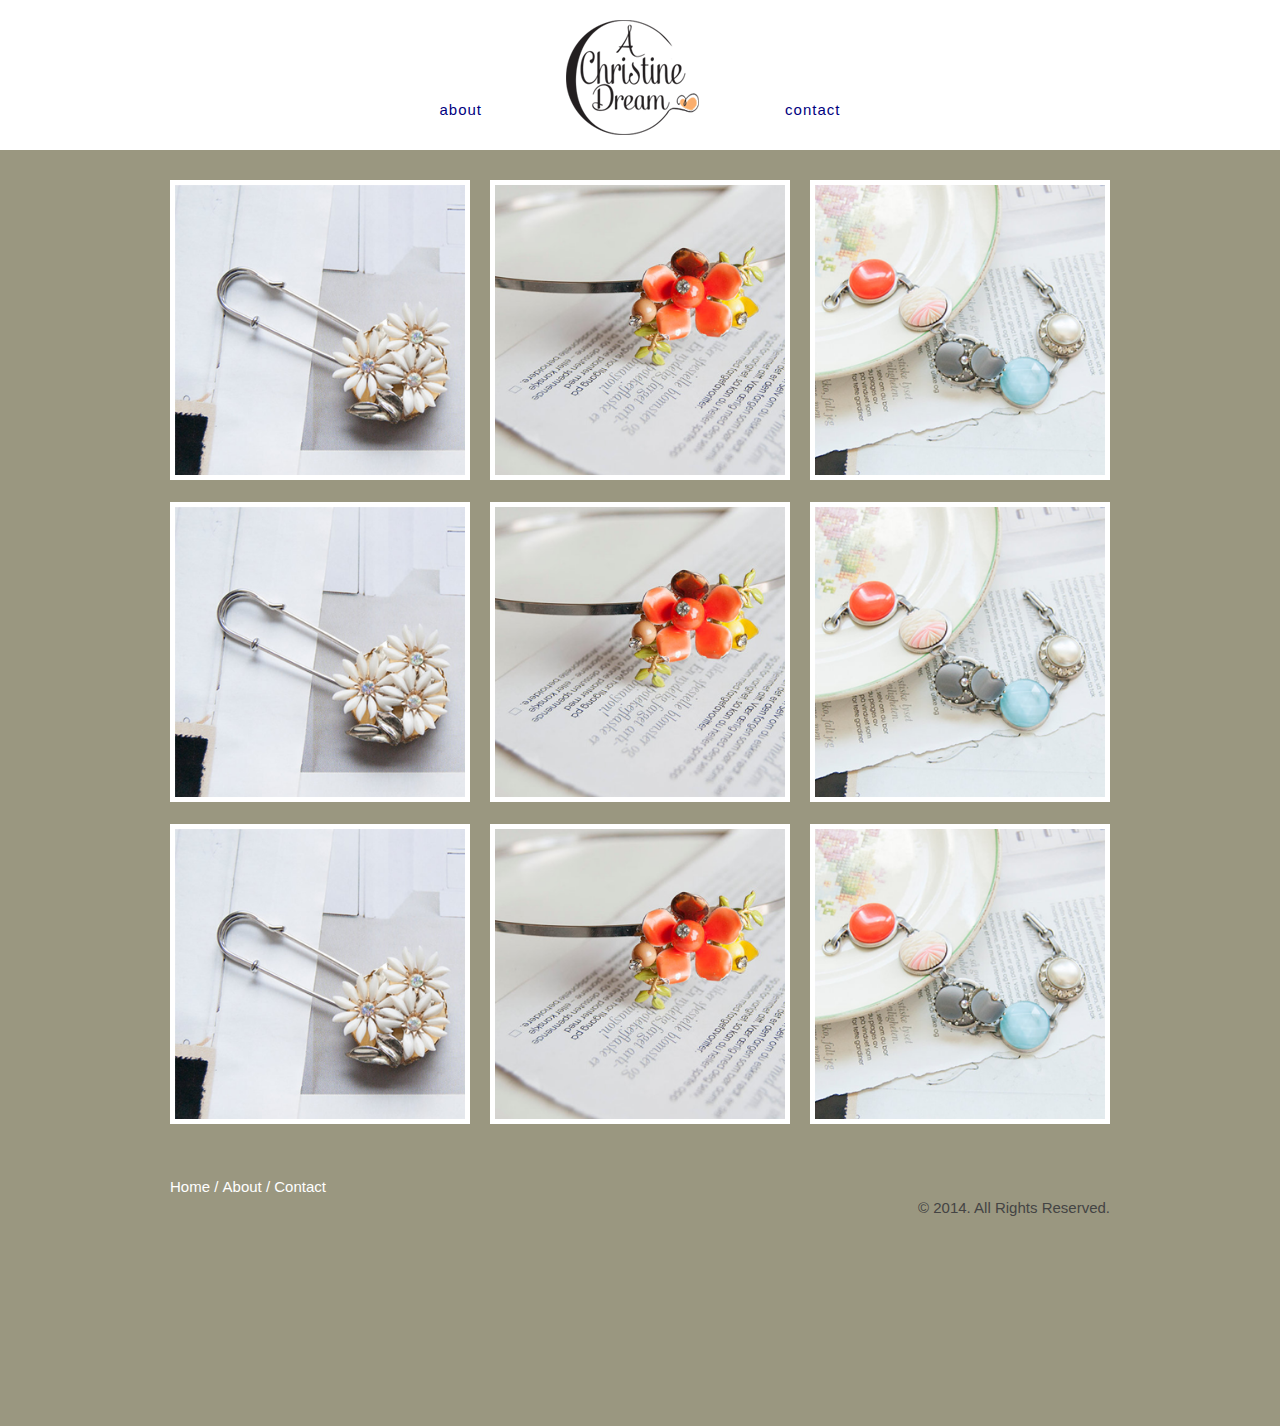
==== index.html @ 104e5420 "this is my first commit" ====
<!DOCTYPE html>
<!--[if lt IE 7 ]><html class="ie ie6" lang="en"> <![endif]-->
<!--[if IE 7 ]><html class="ie ie7" lang="en"> <![endif]-->
<!--[if IE 8 ]><html class="ie ie8" lang="en"> <![endif]-->
<!--[if (gte IE 9)|!(IE)]><!--><html lang="en"> <!--<![endif]-->
<head>

	<!-- Basic Page Needs
  ================================================== -->
	<meta charset="utf-8">
	<title>A Christine Dream</title>
	<meta name="description" content="">
	<meta name="author" content="">

	<!-- Mobile Specific Metas
  ================================================== -->
	<meta name="viewport" content="width=device-width, initial-scale=1, maximum-scale=1">

	<!-- CSS
  ================================================== -->
	<link rel="stylesheet" href="stylesheets/base.css">
	<link rel="stylesheet" href="stylesheets/skeleton.css">
	<link rel="stylesheet" href="stylesheets/layout.css">
	<link rel="stylesheet" type="text/css" href="stylesheets/rules.css">
	<link rel="stylesheet" type="text/css" href="stylesheets/image-hover.css">

  <script src="js/modernizr.custom.js"></script>

	<!--[if lt IE 9]>
		<script src="http://html5shim.googlecode.com/svn/trunk/html5.js"></script>
	<![endif]-->

	<!-- Favicons
	================================================== -->
	<link rel="shortcut icon" href="images/favicon.ico">
	<link rel="apple-touch-icon" href="images/apple-touch-icon.png">
	<link rel="apple-touch-icon" sizes="72x72" href="images/apple-touch-icon-72x72.png">
	<link rel="icon" sizes="114x114" href="images/favicon.ico">

</head>
<body>
	<header>
		 <div class="navigation"> 
            <a href="about.html">about</a>
            <a href="#" class="logo">
				<img src="images/logo.png" alt="A Christine Dream Logo" >
			</a> 
            <a href="contact.html">contact</a>

        </div>
		</nav>	
	</header>
	
	<section class="main-body">
		<div class="container">
			<div class="row">
				<ul class="grid cs-style-3">
					
					<li class="block-element one-third column">
						<figure>
							<img src="images/image4-350.png" class="block-element-image">
							<figcaption>
								<h3>Hairpin</h3>
								<a href=""> Take a look</a>
							</figcaption>
						</figure>
					</li>

					<li class="block-element one-third column">
						<figure>
							<img src="images/image2-350.png" class="block-element-image">
							<figcaption>
								<h3>Head band</h3>
								<a href=""> Take a look</a>
							</figcaption>
						</figure>
					</li>

					<li class="block-element one-third column">
						<figure>
							<img src="images/image3-350.png" class="block-element-image">
							<figcaption>
								<h3>Bracelet</h3>
								<a href=""> Take a look</a>
							</figcaption>
						</figure>
					</li>
					
				</ul>
			</div>

			<div class="row">
				<ul class="grid cs-style-3">
					
					<li class="block-element one-third column">
						<figure>
							<img src="images/image4-350.png" class="block-element-image">
							<figcaption>
								<h3>Hairpin</h3>
								<a href=""> Take a look</a>
							</figcaption>
						</figure>
					</li>

					<li class="block-element one-third column">
						<figure>
							<img src="images/image2-350.png" class="block-element-image">
							<figcaption>
								<h3>Head band</h3>
								<a href=""> Take a look</a>
							</figcaption>
						</figure>
					</li>

					<li class="block-element one-third column">
						<figure>
							<img src="images/image3-350.png" class="block-element-image">
							<figcaption>
								<h3>Bracelet</h3>
								<a href=""> Take a look</a>
							</figcaption>
						</figure>
					</li>
					
				</ul>
			</div>

			<div class="row">
				<ul class="grid cs-style-3">
					
					<li class="block-element one-third column">
						<figure>
							<img src="images/image4-350.png" class="block-element-image">
							<figcaption>
								<h3>Hairpin</h3>
								<a href=""> Take a look</a>
							</figcaption>
						</figure>
					</li>

					<li class="block-element one-third column">
						<figure>
							<img src="images/image2-350.png" class="block-element-image">
							<figcaption>
								<h3>Head band</h3>
								<a href=""> Take a look</a>
							</figcaption>
						</figure>
					</li>

					<li class="block-element one-third column">
						<figure>
							<img src="images/image3-350.png" class="block-element-image">
							<figcaption>
								<h3>Bracelet</h3>
								<a href=""> Take a look</a>
							</figcaption>
						</figure>
					</li>
					
				</ul>
			</div>
		</div>
	</section>

	<footer>
	    <div class="container footer-content"> 
    	<nav class="one-half columns left">
				<ul>
          <li><a href="index.html">Home</a></li>
          <li><a href="about.html">About</a></li>
          <li><a href="contact.html">Contact</a></li>
        </ul>
      </nav>
      <div class="one-half columns last">
        <p>&copy; 2014. All Rights Reserved.</p>
      </div>
    </div>
	</footer>

  <script src="js/toucheffects.js"></script>
</body>
</html>
---- stylesheets/base.css ----
/*
* Skeleton V1.2
* Copyright 2011, Dave Gamache
* www.getskeleton.com
* Free to use under the MIT license.
* http://www.opensource.org/licenses/mit-license.php
* 6/20/2012
*/


/* Table of Content
==================================================
	#Reset & Basics
	#Basic Styles
	#Site Styles
	#Typography
	#Links
	#Lists
	#Images
	#Buttons
	#Forms
	#Misc */


/* #Reset & Basics (Inspired by E. Meyers)
================================================== */
	html, body, div, span, applet, object, iframe, h1, h2, h3, h4, h5, h6, p, blockquote, pre, a, abbr, acronym, address, big, cite, code, del, dfn, em, img, ins, kbd, q, s, samp, small, strike, strong, sub, sup, tt, var, b, u, i, center, dl, dt, dd, ol, ul, li, fieldset, form, label, legend, table, caption, tbody, tfoot, thead, tr, th, td, article, aside, canvas, details, embed, figure, figcaption, footer, header, hgroup, menu, nav, output, ruby, section, summary, time, mark, audio, video {
		margin: 0;
		padding: 0;
		border: 0;
		font-size: 100%;
		font: inherit;
		vertical-align: baseline; }
	article, aside, details, figcaption, figure, footer, header, hgroup, menu, nav, section {
		display: block; }
	body {
		line-height: 1; }
	ol, ul {
		list-style: none; }
	blockquote, q {
		quotes: none; }
	blockquote:before, blockquote:after,
	q:before, q:after {
		content: '';
		content: none; }
	table {
		border-collapse: collapse;
		border-spacing: 0; }


/* #Basic Styles
================================================== */
	body {
		background: #fff;
		font: 14px/21px "HelveticaNeue", "Helvetica Neue", Helvetica, Arial, sans-serif;
		color: #444;
		-webkit-font-smoothing: antialiased; /* Fix for webkit rendering */
		-webkit-text-size-adjust: 100%;
 }


/* #Typography
================================================== */
	h1, h2, h3, h4, h5, h6 {
		color: #181818;
		font-family: "Georgia", "Times New Roman", serif;
		font-weight: normal; }
	h1 a, h2 a, h3 a, h4 a, h5 a, h6 a { font-weight: inherit; }
	h1 { font-size: 46px; line-height: 50px; margin-bottom: 14px;}
	h2 { font-size: 35px; line-height: 40px; margin-bottom: 10px; }
	h3 { font-size: 17px; line-height: 34px; margin-bottom: 8px; padding: 20px;}
	h4 { font-size: 21px; line-height: 30px; margin-bottom: 4px; }
	h5 { font-size: 17px; line-height: 24px; }
	h6 { font-size: 14px; line-height: 21px; }
	.subheader { color: #777; }

	p { margin: 0 0 20px 0; }
	p img { margin: 0; }
	p.lead { font-size: 21px; line-height: 27px; color: #777;  }

	em { font-style: italic; }
	strong { font-weight: bold; color: #333; }
	small { font-size: 80%; }

/*	Blockquotes  */
	blockquote, blockquote p { font-size: 17px; line-height: 24px; color: #777; font-style: italic; }
	blockquote { margin: 0 0 20px; padding: 9px 20px 0 19px; border-left: 1px solid #ddd; }
	blockquote cite { display: block; font-size: 12px; color: #555; }
	blockquote cite:before { content: "\2014 \0020"; }
	blockquote cite a, blockquote cite a:visited, blockquote cite a:visited { color: #555; }

	hr { border: solid #ddd; border-width: 1px 0 0; clear: both; margin: 10px 0 30px; height: 0; }


/* #Links
================================================== */
	a, a:visited { color: #333; text-decoration: none; outline: 0; }
	a:hover, a:focus { color: #000; }
	p a, p a:visited { line-height: inherit; }


/* #Lists
================================================== */
	ul, ol { margin-bottom: 20px; }
	ul { list-style: none outside; }
	ol { list-style: decimal; }
	ol, ul.square, ul.circle, ul.disc { margin-left: 30px; }
	ul.square { list-style: square outside; }
	ul.circle { list-style: circle outside; }
	ul.disc { list-style: disc outside; }
	ul ul, ul ol,
	ol ol, ol ul { margin: 4px 0 5px 30px; font-size: 90%;  }
	ul ul li, ul ol li,
	ol ol li, ol ul li { margin-bottom: 6px; }
	li { line-height: 18px; margin-bottom: 12px; }
	ul.large li { line-height: 21px; }
	li p { line-height: 21px; }

/* #Images
================================================== */

	img.scale-with-grid {
		max-width: 100%;
		height: auto; }


/* #Buttons
================================================== */

	.button,
	button,
	input[type="submit"],
	input[type="reset"],
	input[type="button"] {
		background: #eee; /* Old browsers */
		background: #eee -moz-linear-gradient(top, rgba(255,255,255,.2) 0%, rgba(0,0,0,.2) 100%); /* FF3.6+ */
		background: #eee -webkit-gradient(linear, left top, left bottom, color-stop(0%,rgba(255,255,255,.2)), color-stop(100%,rgba(0,0,0,.2))); /* Chrome,Safari4+ */
		background: #eee -webkit-linear-gradient(top, rgba(255,255,255,.2) 0%,rgba(0,0,0,.2) 100%); /* Chrome10+,Safari5.1+ */
		background: #eee -o-linear-gradient(top, rgba(255,255,255,.2) 0%,rgba(0,0,0,.2) 100%); /* Opera11.10+ */
		background: #eee -ms-linear-gradient(top, rgba(255,255,255,.2) 0%,rgba(0,0,0,.2) 100%); /* IE10+ */
		background: #eee linear-gradient(top, rgba(255,255,255,.2) 0%,rgba(0,0,0,.2) 100%); /* W3C */
	  border: 1px solid #aaa;
	  border-top: 1px solid #ccc;
	  border-left: 1px solid #ccc;
	  -moz-border-radius: 3px;
	  -webkit-border-radius: 3px;
	  border-radius: 3px;
	  color: #444;
	  display: inline-block;
	  font-size: 11px;
	  font-weight: bold;
	  text-decoration: none;
	  text-shadow: 0 1px rgba(255, 255, 255, .75);
	  cursor: pointer;
	  margin-bottom: 20px;
	  line-height: normal;
	  padding: 8px 10px;
	  font-family: "HelveticaNeue", "Helvetica Neue", Helvetica, Arial, sans-serif; }

	.button:hover,
	button:hover,
	input[type="submit"]:hover,
	input[type="reset"]:hover,
	input[type="button"]:hover {
		color: #222;
		background: #ddd; /* Old browsers */
		background: #ddd -moz-linear-gradient(top, rgba(255,255,255,.3) 0%, rgba(0,0,0,.3) 100%); /* FF3.6+ */
		background: #ddd -webkit-gradient(linear, left top, left bottom, color-stop(0%,rgba(255,255,255,.3)), color-stop(100%,rgba(0,0,0,.3))); /* Chrome,Safari4+ */
		background: #ddd -webkit-linear-gradient(top, rgba(255,255,255,.3) 0%,rgba(0,0,0,.3) 100%); /* Chrome10+,Safari5.1+ */
		background: #ddd -o-linear-gradient(top, rgba(255,255,255,.3) 0%,rgba(0,0,0,.3) 100%); /* Opera11.10+ */
		background: #ddd -ms-linear-gradient(top, rgba(255,255,255,.3) 0%,rgba(0,0,0,.3) 100%); /* IE10+ */
		background: #ddd linear-gradient(top, rgba(255,255,255,.3) 0%,rgba(0,0,0,.3) 100%); /* W3C */
	  border: 1px solid #888;
	  border-top: 1px solid #aaa;
	  border-left: 1px solid #aaa; }

	.button:active,
	button:active,
	input[type="submit"]:active,
	input[type="reset"]:active,
	input[type="button"]:active {
		border: 1px solid #666;
		background: #ccc; /* Old browsers */
		background: #ccc -moz-linear-gradient(top, rgba(255,255,255,.35) 0%, rgba(10,10,10,.4) 100%); /* FF3.6+ */
		background: #ccc -webkit-gradient(linear, left top, left bottom, color-stop(0%,rgba(255,255,255,.35)), color-stop(100%,rgba(10,10,10,.4))); /* Chrome,Safari4+ */
		background: #ccc -webkit-linear-gradient(top, rgba(255,255,255,.35) 0%,rgba(10,10,10,.4) 100%); /* Chrome10+,Safari5.1+ */
		background: #ccc -o-linear-gradient(top, rgba(255,255,255,.35) 0%,rgba(10,10,10,.4) 100%); /* Opera11.10+ */
		background: #ccc -ms-linear-gradient(top, rgba(255,255,255,.35) 0%,rgba(10,10,10,.4) 100%); /* IE10+ */
		background: #ccc linear-gradient(top, rgba(255,255,255,.35) 0%,rgba(10,10,10,.4) 100%); /* W3C */ }

	.button.full-width,
	button.full-width,
	input[type="submit"].full-width,
	input[type="reset"].full-width,
	input[type="button"].full-width {
		width: 100%;
		padding-left: 0 !important;
		padding-right: 0 !important;
		text-align: center; }

	/* Fix for odd Mozilla border & padding issues */
	button::-moz-focus-inner,
	input::-moz-focus-inner {
    border: 0;
    padding: 0;
	}


/* #Forms
================================================== */

	form {
		margin-bottom: 20px; }
	fieldset {
		margin-bottom: 20px; }
	input[type="text"],
	input[type="password"],
	input[type="email"],
	textarea,
	select {
		border: 1px solid #ccc;
		padding: 6px 4px;
		outline: none;
		-moz-border-radius: 2px;
		-webkit-border-radius: 2px;
		border-radius: 2px;
		font: 13px "HelveticaNeue", "Helvetica Neue", Helvetica, Arial, sans-serif;
		color: #777;
		margin: 0;
		width: 210px;
		max-width: 100%;
		display: block;
		margin-bottom: 20px;
		background: #fff; }
	select {
		padding: 0; }
	input[type="text"]:focus,
	input[type="password"]:focus,
	input[type="email"]:focus,
	textarea:focus {
		border: 1px solid #aaa;
 		color: #444;
 		-moz-box-shadow: 0 0 3px rgba(0,0,0,.2);
		-webkit-box-shadow: 0 0 3px rgba(0,0,0,.2);
		box-shadow:  0 0 3px rgba(0,0,0,.2); }
	textarea {
		min-height: 60px; }
	label,
	legend {
		display: block;
		font-weight: bold;
		font-size: 13px;  }
	select {
		width: 220px; }
	input[type="checkbox"] {
		display: inline; }
	label span,
	legend span {
		font-weight: normal;
		font-size: 13px;
		color: #444; }

/* #Misc
================================================== */
	.remove-bottom { margin-bottom: 0 !important; }
	.half-bottom { margin-bottom: 10px !important; }
	.add-bottom { margin-bottom: 20px !important; }
---- stylesheets/skeleton.css ----
/*
* Skeleton V1.2
* Copyright 2011, Dave Gamache
* www.getskeleton.com
* Free to use under the MIT license.
* http://www.opensource.org/licenses/mit-license.php
* 6/20/2012
*/


/* Table of Contents
==================================================
    #Base 960 Grid
    #Tablet (Portrait)
    #Mobile (Portrait)
    #Mobile (Landscape)
    #Clearing */



/* #Base 960 Grid
================================================== */

    .container                                  { position: relative; width: 960px; margin: 0 auto; padding: 0; }
    .container .column,
    .container .columns                         { float: left; display: inline; margin-left: 10px; margin-right: 10px; }
    .row                                        { margin-bottom: 10px; }

    /* Nested Column Classes */
    .column.alpha, .columns.alpha               { margin-left: 0; }
    .column.omega, .columns.omega               { margin-right: 0; }

    /* Base Grid */
    .container .one.column,
    .container .one.columns                     { width: 40px;  }
    .container .two.columns                     { width: 100px; }
    .container .three.columns                   { width: 160px; }
    .container .four.columns                    { width: 220px; }
    .container .five.columns                    { width: 280px; }
    .container .six.columns                     { width: 340px; }
    .container .seven.columns                   { width: 400px; }
    .container .eight.columns                   { width: 460px; }
    .container .nine.columns                    { width: 520px; }
    .container .ten.columns                     { width: 580px; }
    .container .eleven.columns                  { width: 640px; }
    .container .twelve.columns                  { width: 700px; }
    .container .thirteen.columns                { width: 760px; }
    .container .fourteen.columns                { width: 820px; }
    .container .fifteen.columns                 { width: 880px; }
    .container .sixteen.columns                 { width: 940px; }

    .container .one-third.column                { width: 300px; }
    .container .two-thirds.column               { width: 620px; }

    /* Offsets */
    .container .offset-by-one                   { padding-left: 60px;  }
    .container .offset-by-two                   { padding-left: 120px; }
    .container .offset-by-three                 { padding-left: 180px; }
    .container .offset-by-four                  { padding-left: 240px; }
    .container .offset-by-five                  { padding-left: 300px; }
    .container .offset-by-six                   { padding-left: 360px; }
    .container .offset-by-seven                 { padding-left: 420px; }
    .container .offset-by-eight                 { padding-left: 480px; }
    .container .offset-by-nine                  { padding-left: 540px; }
    .container .offset-by-ten                   { padding-left: 600px; }
    .container .offset-by-eleven                { padding-left: 660px; }
    .container .offset-by-twelve                { padding-left: 720px; }
    .container .offset-by-thirteen              { padding-left: 780px; }
    .container .offset-by-fourteen              { padding-left: 840px; }
    .container .offset-by-fifteen               { padding-left: 900px; }



/* #Tablet (Portrait)
================================================== */

    /* Note: Design for a width of 768px */

    @media only screen and (min-width: 768px) and (max-width: 959px) {
        .container                                  { width: 768px; }
        .container .column,
        .container .columns                         { margin-left: 10px; margin-right: 10px;  }
        .column.alpha, .columns.alpha               { margin-left: 0; margin-right: 10px; }
        .column.omega, .columns.omega               { margin-right: 0; margin-left: 10px; }
        .alpha.omega                                { margin-left: 0; margin-right: 0; }

        .container .one.column,
        .container .one.columns                     { width: 28px; }
        .container .two.columns                     { width: 76px; }
        .container .three.columns                   { width: 124px; }
        .container .four.columns                    { width: 172px; }
        .container .five.columns                    { width: 220px; }
        .container .six.columns                     { width: 268px; }
        .container .seven.columns                   { width: 316px; }
        .container .eight.columns                   { width: 364px; }
        .container .nine.columns                    { width: 412px; }
        .container .ten.columns                     { width: 460px; }
        .container .eleven.columns                  { width: 508px; }
        .container .twelve.columns                  { width: 556px; }
        .container .thirteen.columns                { width: 604px; }
        .container .fourteen.columns                { width: 652px; }
        .container .fifteen.columns                 { width: 700px; }
        .container .sixteen.columns                 { width: 748px; }

        .container .one-third.column                { width: 236px; }
        .container .two-thirds.column               { width: 492px; }

        /* Offsets */
        .container .offset-by-one                   { padding-left: 48px; }
        .container .offset-by-two                   { padding-left: 96px; }
        .container .offset-by-three                 { padding-left: 144px; }
        .container .offset-by-four                  { padding-left: 192px; }
        .container .offset-by-five                  { padding-left: 240px; }
        .container .offset-by-six                   { padding-left: 288px; }
        .container .offset-by-seven                 { padding-left: 336px; }
        .container .offset-by-eight                 { padding-left: 384px; }
        .container .offset-by-nine                  { padding-left: 432px; }
        .container .offset-by-ten                   { padding-left: 480px; }
        .container .offset-by-eleven                { padding-left: 528px; }
        .container .offset-by-twelve                { padding-left: 576px; }
        .container .offset-by-thirteen              { padding-left: 624px; }
        .container .offset-by-fourteen              { padding-left: 672px; }
        .container .offset-by-fifteen               { padding-left: 720px; }
    }


/*  #Mobile (Portrait)
================================================== */

    /* Note: Design for a width of 320px */

    @media only screen and (max-width: 767px) {
        .container { width: 300px; }
        .container .columns,
        .container .column { margin: 0; }

        .container .one.column,
        .container .one.columns,
        .container .two.columns,
        .container .three.columns,
        .container .four.columns,
        .container .five.columns,
        .container .six.columns,
        .container .seven.columns,
        .container .eight.columns,
        .container .nine.columns,
        .container .ten.columns,
        .container .eleven.columns,
        .container .twelve.columns,
        .container .thirteen.columns,
        .container .fourteen.columns,
        .container .fifteen.columns,
        .container .sixteen.columns,
        .container .one-third.column,
        .container .two-thirds.column  { width: 300px; }

        /* Offsets */
        .container .offset-by-one,
        .container .offset-by-two,
        .container .offset-by-three,
        .container .offset-by-four,
        .container .offset-by-five,
        .container .offset-by-six,
        .container .offset-by-seven,
        .container .offset-by-eight,
        .container .offset-by-nine,
        .container .offset-by-ten,
        .container .offset-by-eleven,
        .container .offset-by-twelve,
        .container .offset-by-thirteen,
        .container .offset-by-fourteen,
        .container .offset-by-fifteen { padding-left: 0; }

    }


/* #Mobile (Landscape)
================================================== */

    /* Note: Design for a width of 480px */

    @media only screen and (min-width: 480px) and (max-width: 767px) {
        .container { width: 420px; }
        .container .columns,
        .container .column { margin: 0; }

        .container .one.column,
        .container .one.columns,
        .container .two.columns,
        .container .three.columns,
        .container .four.columns,
        .container .five.columns,
        .container .six.columns,
        .container .seven.columns,
        .container .eight.columns,
        .container .nine.columns,
        .container .ten.columns,
        .container .eleven.columns,
        .container .twelve.columns,
        .container .thirteen.columns,
        .container .fourteen.columns,
        .container .fifteen.columns,
        .container .sixteen.columns,
        .container .one-third.column,
        .container .two-thirds.column { width: 420px; }
    }


/* #Clearing
================================================== */

    /* Self Clearing Goodness */
    .container:after { content: "\0020"; display: block; height: 0; clear: both; visibility: hidden; }

    /* Use clearfix class on parent to clear nested columns,
    or wrap each row of columns in a <div class="row"> */
    .clearfix:before,
    .clearfix:after,
    .row:before,
    .row:after {
      content: '\0020';
      display: block;
      overflow: hidden;
      visibility: hidden;
      width: 0;
      height: 0; }
    .row:after,
    .clearfix:after {
      clear: both; }
    .row,
    .clearfix {
      zoom: 1; }

    /* You can also use a <br class="clear" /> to clear columns */
    .clear {
      clear: both;
      display: block;
      overflow: hidden;
      visibility: hidden;
      width: 0;
      height: 0;
    }
---- stylesheets/layout.css ----
/*
* Skeleton V1.2
* Copyright 2011, Dave Gamache
* www.getskeleton.com
* Free to use under the MIT license.
* http://www.opensource.org/licenses/mit-license.php
* 6/20/2012
*/

/* Table of Content
==================================================
	#Site Styles
	#Page Styles
	#Media Queries
	#Font-Face */

/* #Site Styles
================================================== */

/* #Page Styles
================================================== */

/* #Media Queries
================================================== */

	/* Smaller than standard 960 (devices and browsers) */
	@media only screen and (max-width: 959px) {}

	/* Tablet Portrait size to standard 960 (devices and browsers) */
	@media only screen and (min-width: 768px) and (max-width: 959px) {}

	/* All Mobile Sizes (devices and browser) */
	@media only screen and (max-width: 767px) {}

	/* Mobile Landscape Size to Tablet Portrait (devices and browsers) */
	@media only screen and (min-width: 480px) and (max-width: 767px) {}

	/* Mobile Portrait Size to Mobile Landscape Size (devices and browsers) */
	@media only screen and (max-width: 479px) {}


/* #Font-Face
================================================== */
/* 	This is the proper syntax for an @font-face file
		Just create a "fonts" folder at the root,
		copy your FontName into code below and remove
		comment brackets */

/*	@font-face {
	    font-family: 'FontName';
	    src: url('../fonts/FontName.eot');
	    src: url('../fonts/FontName.eot?iefix') format('eot'),
	         url('../fonts/FontName.woff') format('woff'),
	         url('../fonts/FontName.ttf') format('truetype'),
	         url('../fonts/FontName.svg#webfontZam02nTh') format('svg');
	    font-weight: normal;
	    font-style: normal; }
*/
---- stylesheets/rules.css ----
body {
  background-color: #9a9780;
}

header {
  background-color: #fff;
  /*position:fixed;*/
  width: 100%;
  margin: auto;
  height: 150px;
  text-align: center;
  top: 0px;
  left: 0px;
}

header a {
  color: black;
  font-size: 9px;
}

.navigation a {
  font-size: 15px;
  padding: 0 10px;
  letter-spacing: 1px;
}

@media only screen and (min-width: 479px) {
  .navigation a {
    padding: 0 40px;
  }
}

.logo { 
  position: relative;
  width: 50%;
  border: none;
  top: 20px;
  margin: auto;
  }

.purple {
	color: purple;
	font-weight: 600;
}

.main-body {
  color: #6f625a;
  margin: 30px auto;
}

figcaption {
  color: #666666;
  padding: 100 50 50 50;
  text-transform: uppercase;
  font-size: 17px;
    } /* unvisited link */


img: {padding: 20px;}

a.new:link  {color:#FF0000; text-decoration: none;} /* unvisited link */
a:link  {color:navy; text-decoration: none;} /* unvisited link */
a:visited {color:#00FF00; text-decoration: none;} /* visited link */
a:hover {color:#FF00FF;} /* mouse over link */
a:active  {color:#0000FF;} 

#box1 {
  height: 200px;
  width: 400px;
  margin: auto;

}

#box1 p {
  float: left;
  margin: 35px;
}

#box2 {
  height: 200px;
  width: 200px;
  margin: auto;
}

.block-element-image{
  margin-bottom: 5px;
  width: 100%;
  box-sizing: border-box;
}

.block-element figure h6{
  padding: 100px;
}
 

footer  { 
  background-color: #9a9780;
  font-size: 15px;
  text-align: left ;
  height: 250px;
  margin: auto;
  bottom:0;
  text-align: center;
  width:100%;
}

.footer-content li{ 
  display: inline;
  font-size: 15px;
  margin: 0 auto;
  padding: 20px 0;
}

.footer-content li:after{
  content: " / ";
  color: #ffffff;
}

.footer-content li:last-child:after{
  content: none;
}

.footer-content li a{ color: #FFFFFF; }

.footer-content .left{
  text-align: center;
  width: 100%;
  top: 0px;
}

@media only screen and (min-width: 479px) {
  .footer-content .left{
    text-align: left;
    width: 50%;
  }
}

.footer-content .last{
  text-align: center;
  width: 100%;
  
}

@media only screen and (min-width: 479px) {
  .footer-content .last{
    float: right;
    text-align: right;
    width: 50%;
  }
}

.footer-content p, .footer-content ul, .footer-content .row{
  margin-bottom: 0;
  padding-bottom: 0;
}

.four columns last a {

}
---- stylesheets/image-hover.css ----
.grid li {
	background: #FFFFFF;
	display: inline-block;
	text-align: left;
	padding: 5px;
	position: relative;
	box-sizing: border-box;
}

.grid figure {
	margin: 0;
	position: relative;
}

.grid figure img {
	margin: 0;
	max-width: 100%;
	display: block;
	position: relative;
}

.grid figcaption {
	position: absolute;
	top: 0;
	left: 0;
	padding: 0 5px;
	background: #2c3f52;
	color: #ed4e6e;
}

.grid figcaption h3 {
	margin: 0;
	padding: 0;
	color: #fff;
}

.grid figcaption span:before {
	content: 'by ';
}

.grid figcaption a {
	text-align: center;
	padding: 5px 10px;
	border-radius: 2px;
	display: inline-block;
	background: #ed4e6e;
	color: #fff;
}

/* Individual Caption Styles */

/* Caption Style 3 */

.cs-style-3 figure {
	overflow: hidden;
}

.cs-style-3 figure img {
	/*z-index: 10;*/
	-webkit-transition: -webkit-transform 0.5s;
	-moz-transition: -moz-transform 0.5s;
	transition: transform 0.5s;
}

.no-touch .cs-style-3 figure:hover img,
.cs-style-3 figure.cs-hover img {
	/*-webkit-transform: translateY(-50px) scale(0.5);
	-moz-transform: translateY(-50px) scale(0.5);
	-ms-transform: translateY(-50px) scale(0.5);
	transform: translateY(-50px) scale(0.5);*/
	-moz-transform: translateY(-50px);
	-ms-transform: translateY(-50px);
	transform: translateY(-50px);
}

.cs-style-3 figcaption {
	height: 30%;
	width: 100%;
	top: auto;
	bottom: 0;
	opacity: 0;
	-moz-transform: translateY(100%);
	-ms-transform: translateY(100%);
	transform: translateY(100%);
	-moz-transition: transform 0.2s, opacity 0.1s 0.3s;
	-ms-transition: transform 0.2s, opacity 0.1s 0.3s;
	transition: transform 0.2s, opacity 0.1s 0.3s;
}

/*.cs-style-3 figcaption h3 {
	margin-top: 60%;
}*/
.no-touch .cs-style-3 figure:hover figcaption,
.cs-style-3 figure.cs-hover figcaption {
	opacity: 1;
	-moz-transform: translateY(0px);
	-ms-transform: translateY(0px);
	transform: translateY(0px);
	-moz-transition: transform 0.4s, opacity 0.1s;
	-ms-transition: transform 0.4s, opacity 0.1s;
	transition: transform 0.4s, opacity 0.1s;
}


.cs-style-3 figcaption a {
	/*display: inline-block;
	margin-left: 100px;*/
	position: absolute;
	bottom: 20px;
	right: 20px;
}
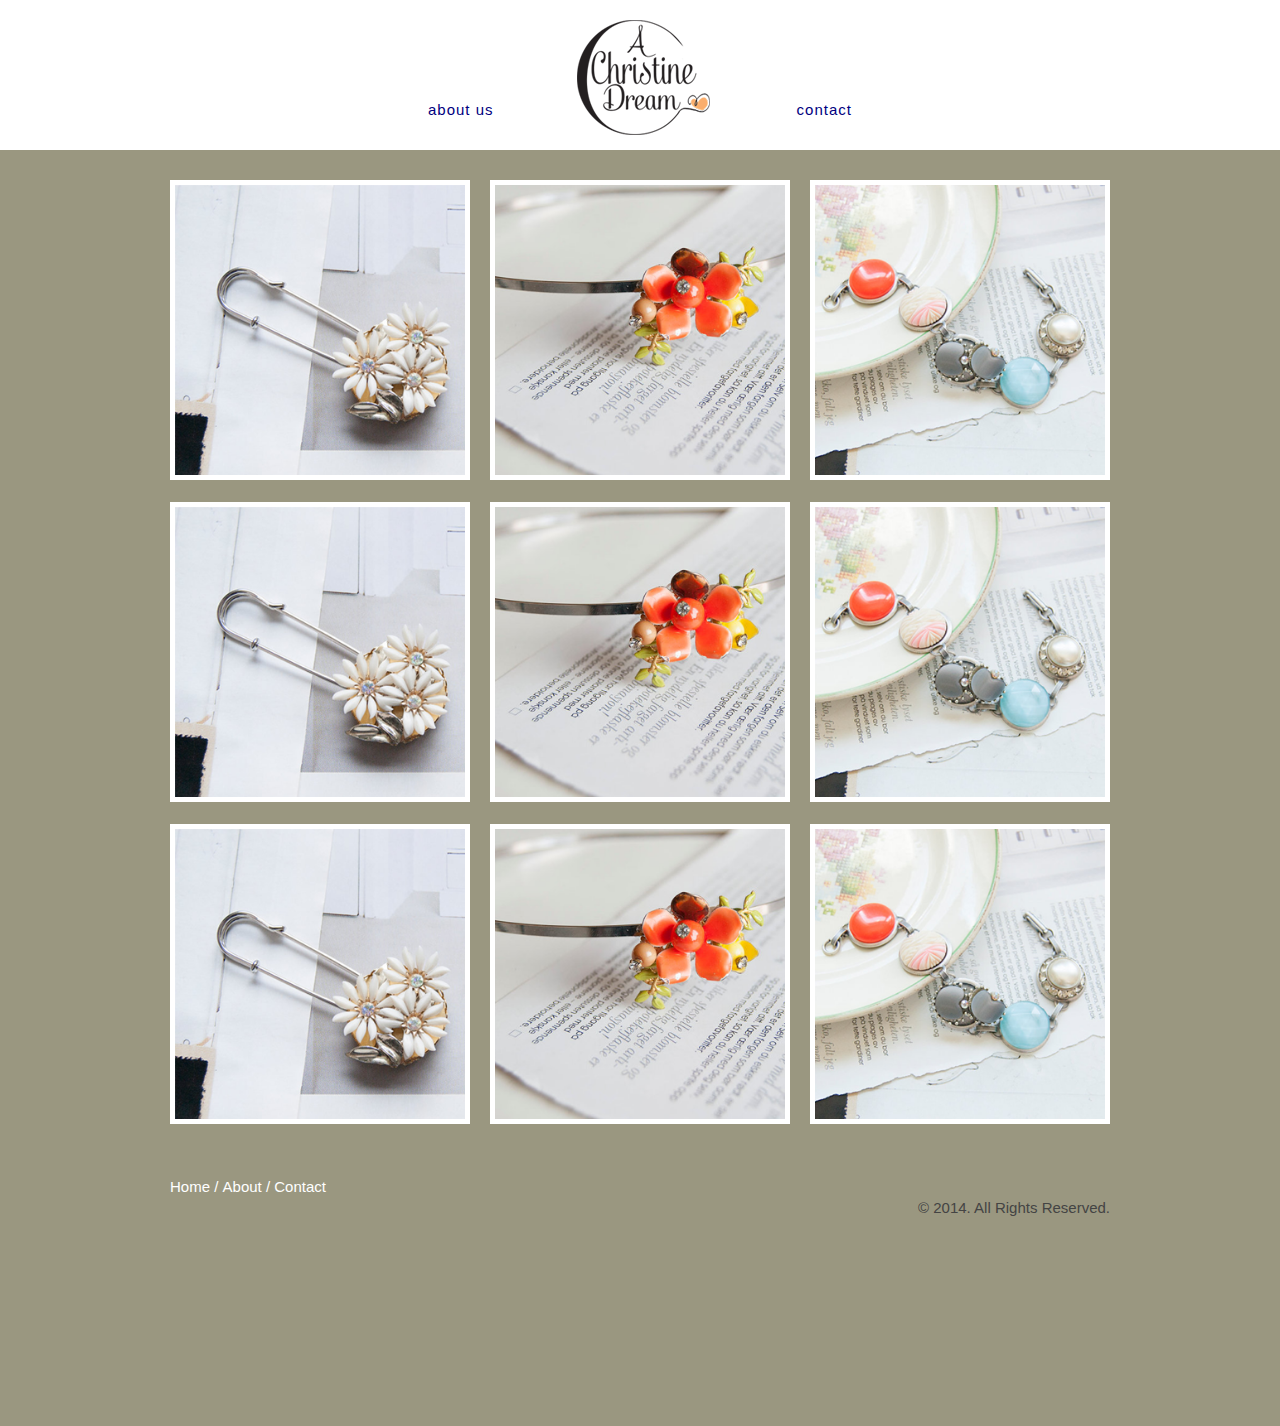
==== commit 39ce0e91: "updated the navbar" ====
--- a/index.html
+++ b/index.html
@@ -41,7 +41,7 @@
 <body>
 	<header>
 		 <div class="navigation"> 
-            <a href="about.html">about</a>
+            <a href="about.html">about us</a>
             <a href="#" class="logo">
 				<img src="images/logo.png" alt="A Christine Dream Logo" >
 			</a> 
